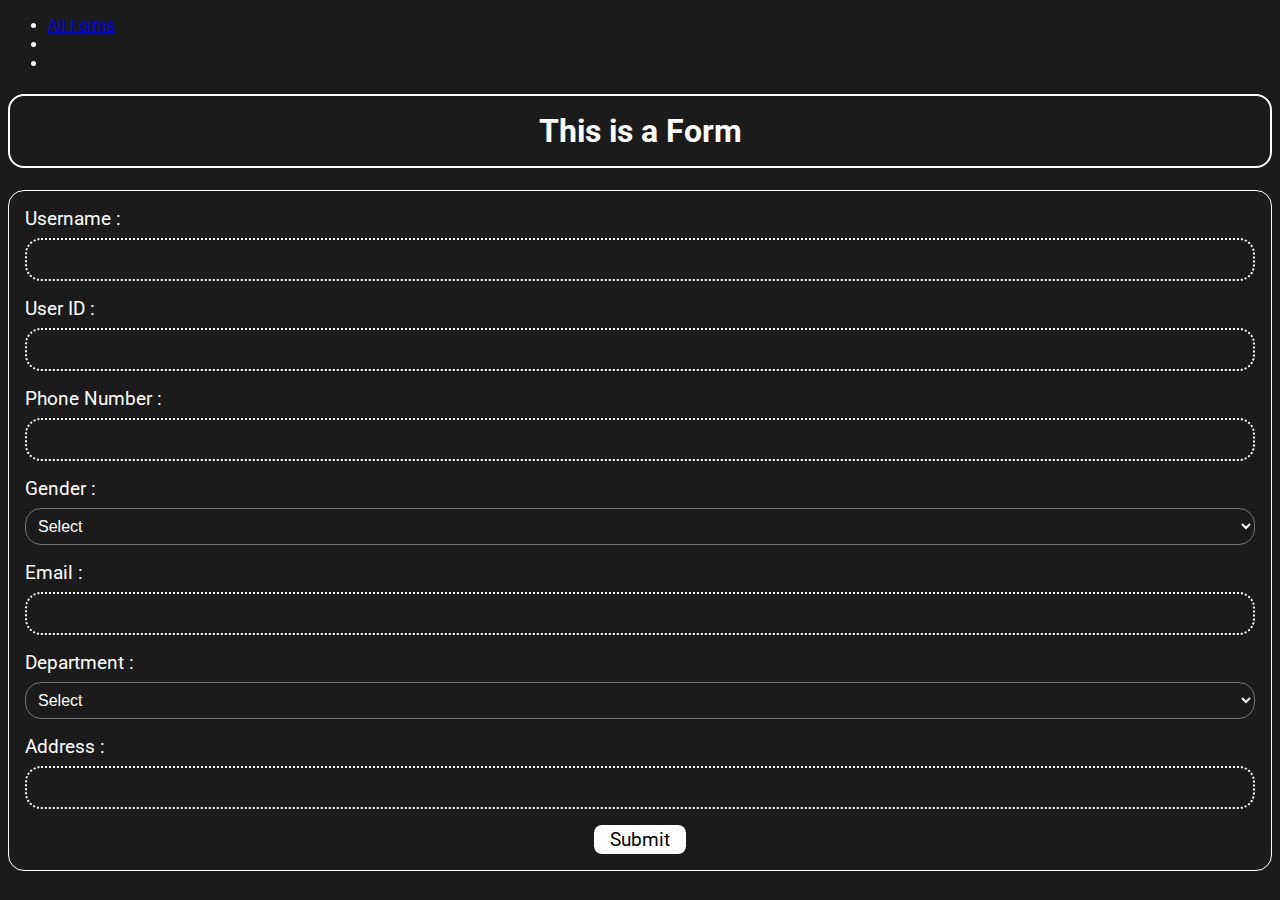
==== src/index.html @ c901867c "main Initial Commit With Form Structure" ====
<!DOCTYPE html>
<html lang="en">
  <head>
    <meta charset="UTF-8" />
    <meta name="viewport" content="width=device-width, initial-scale=1.0" />
    <title>Form</title>
    <link rel="stylesheet" href="./assets/css/style.css" />
  </head>
  <body>
    <nav>
      <ul>
        <li><a href="./pages/allForms.html">All Forms</a></li>
        <li></li>
        <li></li>
      </ul>
    </nav>
    <h1>This is a Form</h1>

    <form id="myForm" class="my-form" onsubmit="handleSubmit(event)">
      <div>
        <label for="username">Username : </label>
        <input id="username" type="text" class="user-input" />
      </div>
      <div>
        <label for="">User ID : </label>
        <input id="userId" type="text" class="user-input" />
      </div>
      <div>
        <label for="">Phone Number : </label>
        <input id="phoneNumber" type="text" class="user-input" />
      </div>
      <div>
        <label for="">Gender : </label>
        <select name="" id="gender">
          <option>Select</option>
          <option value="Male">Male</option>
          <option value="Female">Female</option>
        </select>
      </div>
      <div>
        <label for="">Email : </label>
        <input type="email" id="email" class="user-input" />
      </div>
      <div>
        <label for="">Department :</label>
        <select id="department">
          <option>Select</option>
          <option value="CSE">CSE</option>
          <option value="IT">IT</option>
          <option value="ECE">ECE</option>
          <option value="EE">EE</option>
          <option value="AEIE">AEIE</option>
          <option value="Others">Others</option>
        </select>
      </div>
      <div>
        <label for="">Address : </label>
        <input id="address" type="text" class="user-input" />
      </div>
      <button type="submit">Submit</button>
    </form>

    <script src="./js/main.js"></script>
  </body>
</html>
---- src/assets/css/style.css ----
@import url("https://fonts.googleapis.com/css2?family=Poppins:ital,wght@0,100;0,200;0,300;0,400;0,500;0,600;0,700;0,800;0,900;1,100;1,200;1,300;1,400;1,500;1,600;1,700;1,800;1,900&family=Roboto:ital,wght@0,100;0,300;0,400;0,500;0,700;0,900;1,100;1,300;1,400;1,500;1,700;1,900&display=swap");
@import url(./allForms.css);

body {
  font-family: "Roboto", sans-serif;
  background-color: rgb(27, 27, 27);
  color: white;
}

h1 {
  text-align: center;
  padding: 1rem;
  border: 2px solid white;
  border-radius: 1rem;
}

.my-form {
  padding: 1rem;
  border-radius: 1rem;
  display: flex;
  flex-direction: column;
  gap: 1rem;
  border: 1px solid white;
  font-size: 1.2rem;
}
.my-form div {
  display: flex;
  flex-direction: column;
  gap: 0.5rem;
}
.my-form label {
}
.my-form input {
  all: unset;
  border: 2px solid white;
  border-style: dotted;
  border-radius: 1rem;
  padding: 0.5rem 1rem;
}
.my-form select {
  background-color: rgb(27, 27, 27);
  color: white;
  padding: 0.5rem;
  font-size: 1rem;
  border-radius: 1rem;
}
option:checked {
  background-color: rgb(179, 239, 179);
  color: rgb(0, 0, 0);
}
option:hover {
  background-color: rgb(27, 27, 27);
  color: white;
}
button {
  all: unset;
  cursor: pointer;
  display: block;
  margin: 0 auto;
  width: max-content;
  padding: 0.2rem 1rem;
  background-color: white;
  color: black;
  border-radius: 0.5rem;
  transition: all 0.4s ease;
}
button:hover {
  cursor: pointer;
  background-color: rgb(1, 101, 21);
  color: white;
}
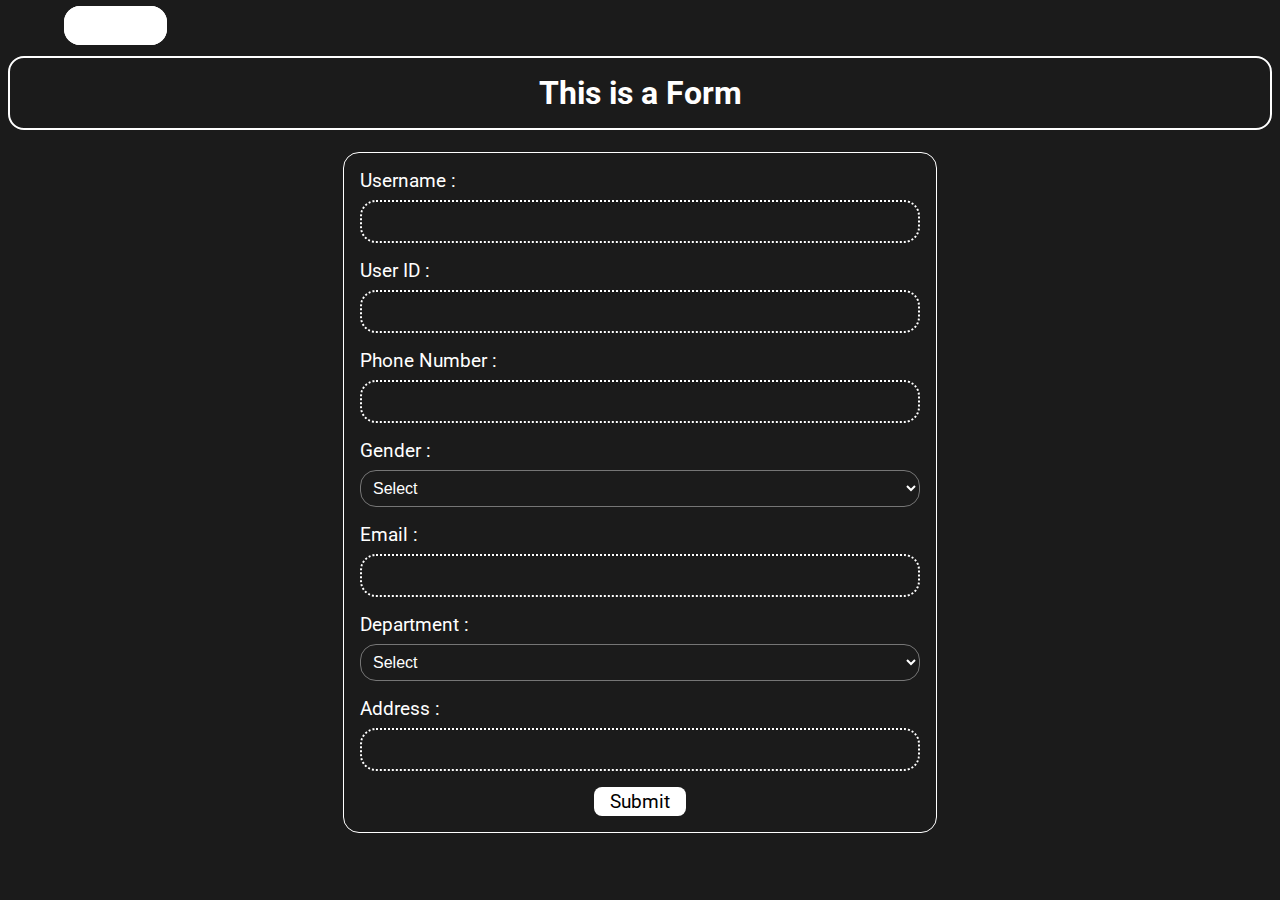
==== commit f4a3431e: "main Added Edit and Delete Functionality for forms" ====
--- a/src/index.html
+++ b/src/index.html
@@ -10,8 +10,6 @@
     <nav>
       <ul>
         <li><a href="./pages/allForms.html">All Forms</a></li>
-        <li></li>
-        <li></li>
       </ul>
     </nav>
     <h1>This is a Form</h1>
--- a/src/assets/css/style.css
+++ b/src/assets/css/style.css
@@ -12,6 +12,22 @@
   padding: 1rem;
   border: 2px solid white;
   border-radius: 1rem;
+}
+
+nav ul {
+  list-style: none;
+}
+nav a {
+  text-decoration: none;
+  color: white;
+  padding: 0.5rem 1rem;
+  border-radius: 1rem;
+  border: 2px solid white;
+  transition: all 0.4s ease;
+}
+nav a:hover {
+  background-color: white;
+  color: black;
 }
 
 .my-form {
@@ -69,3 +85,10 @@
   background-color: rgb(1, 101, 21);
   color: white;
 }
+
+@media screen and (min-width: 540px) {
+  form {
+    max-width: 35rem;
+    margin: auto;
+  }
+}
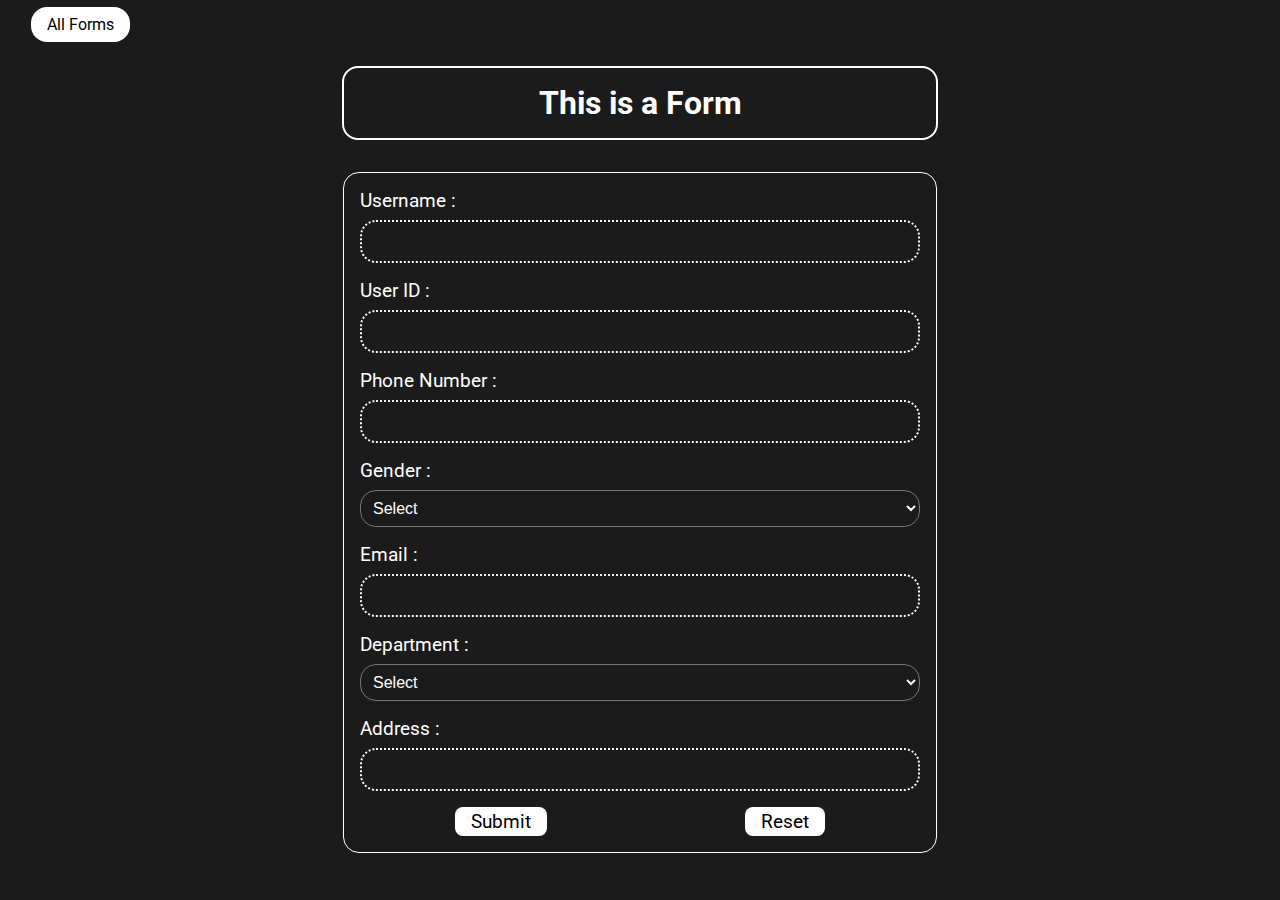
==== commit 91b3adf3: "main Added a model for confirm deletion" ====
--- a/src/index.html
+++ b/src/index.html
@@ -8,9 +8,7 @@
   </head>
   <body>
     <nav>
-      <ul>
-        <li><a href="./pages/allForms.html">All Forms</a></li>
-      </ul>
+      <a href="./pages/allForms.html">All Forms</a>
     </nav>
     <h1>This is a Form</h1>
 
@@ -55,7 +53,10 @@
         <label for="">Address : </label>
         <input id="address" type="text" class="user-input" />
       </div>
-      <button type="submit">Submit</button>
+      <div class="form-contol-buttons">
+        <button type="submit">Submit</button>
+        <button type="reset">Reset</button>
+      </div>
     </form>
 
     <script src="./js/main.js"></script>
--- a/src/assets/css/style.css
+++ b/src/assets/css/style.css
@@ -5,6 +5,10 @@
   font-family: "Roboto", sans-serif;
   background-color: rgb(27, 27, 27);
   color: white;
+  margin: 0;
+  padding: 0;
+  padding-top: 2rem;
+  padding: 15px;
 }
 
 h1 {
@@ -19,15 +23,13 @@
 }
 nav a {
   text-decoration: none;
-  color: white;
+  color: rgb(0, 0, 0);
   padding: 0.5rem 1rem;
   border-radius: 1rem;
-  border: 2px solid white;
   transition: all 0.4s ease;
 }
 nav a:hover {
-  background-color: white;
-  color: black;
+  background-color: rgb(3, 3, 121);
 }
 
 .my-form {
@@ -86,9 +88,18 @@
   color: white;
 }
 
+.form-contol-buttons {
+  display: flex;
+  flex-direction: row !important;
+}
+
 @media screen and (min-width: 540px) {
-  form {
+  form,
+  h1 {
     max-width: 35rem;
     margin: auto;
   }
+  h1 {
+    margin-bottom: 2rem;
+  }
 }
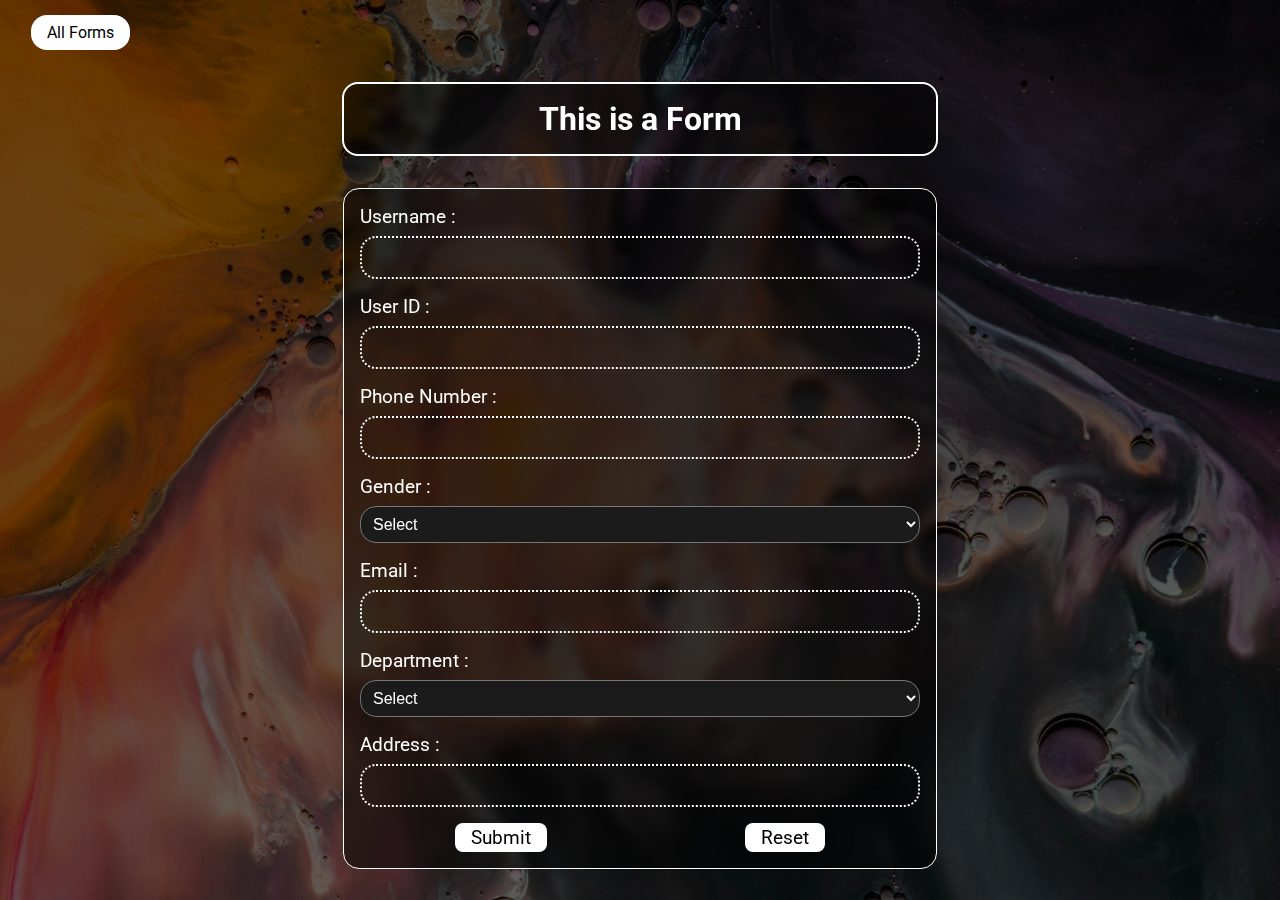
==== commit c37ef59c: "main Added search functionality and Addedna favicon" ====
--- a/src/index.html
+++ b/src/index.html
@@ -5,6 +5,7 @@
     <meta name="viewport" content="width=device-width, initial-scale=1.0" />
     <title>Form</title>
     <link rel="stylesheet" href="./assets/css/style.css" />
+    <link rel="shortcut icon" href="./assets/favicon.svg" type="image/x-icon" />
   </head>
   <body>
     <nav>
@@ -60,5 +61,6 @@
     </form>
 
     <script src="./js/main.js"></script>
+    <script src="./js/searchFuctionality.js"></script>
   </body>
 </html>
--- a/src/assets/css/style.css
+++ b/src/assets/css/style.css
@@ -31,7 +31,11 @@
 nav a:hover {
   background-color: rgb(3, 3, 121);
 }
-
+.my-form,
+h1 {
+  background: rgba(0, 0, 0, 0.479);
+  backdrop-filter: blur(5px);
+}
 .my-form {
   padding: 1rem;
   border-radius: 1rem;
